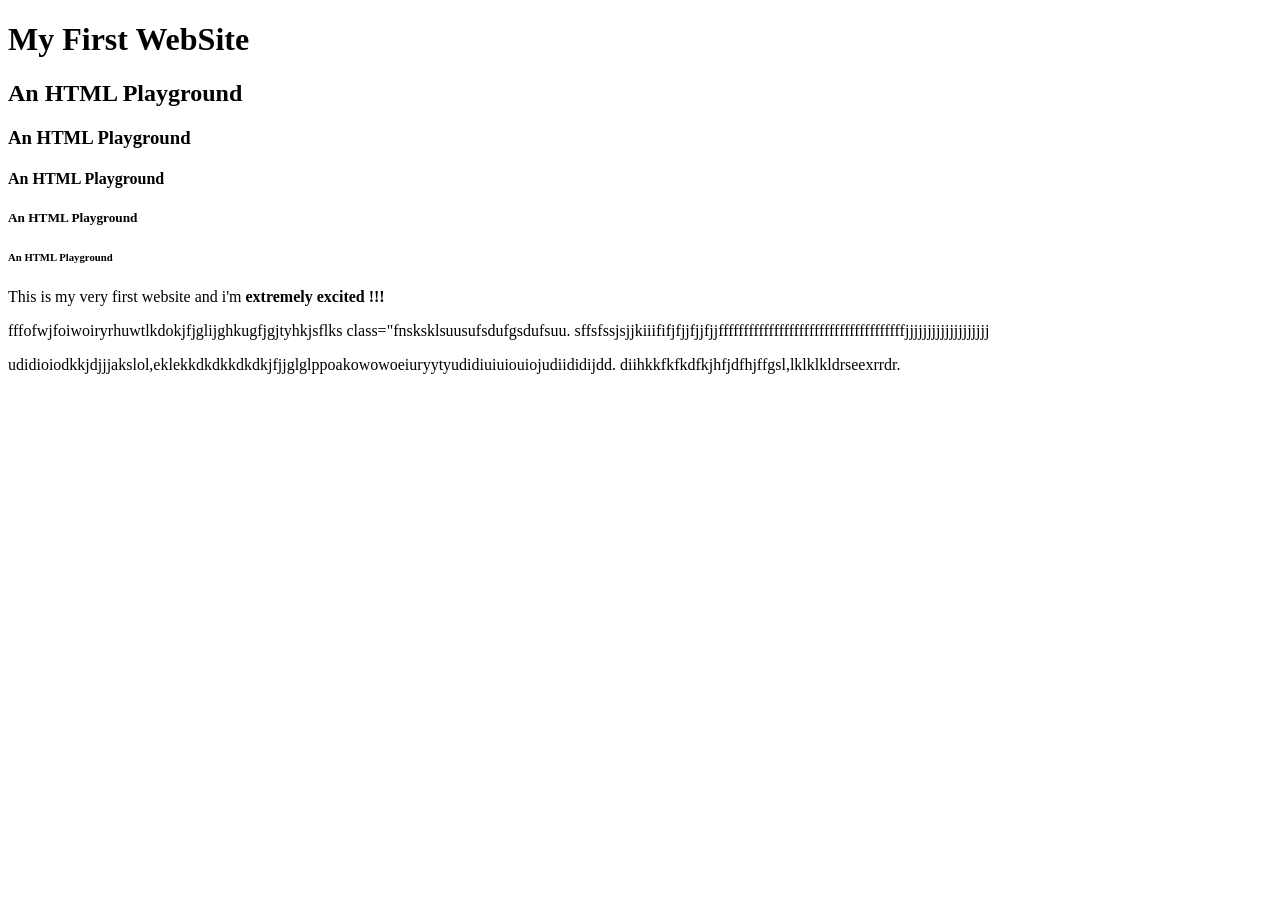
==== index.html @ 262865ce "Initial commit" ====
<!DOCTYPE html>
<html>
    <head>
        <meta charset="utf-8">
        <meta name="viewport" content="width=device-width, initial-scale=1">
        <title>My First Website</title>
    </head>
    <body>
        <h1>My First WebSite</h1>
        <h2>An HTML Playground</h2>
        <h3>An HTML Playground</h3>
        <h4>An HTML Playground</h4>
        <h5>An HTML Playground</h5>
        <h6>An HTML Playground</h6>

        This is my very first website and i'm <b>extremely excited !!!</b>

        <p>
            fffofwjfoiwoiryrhuwtlkdokjfjglijghkugfjgjtyhkjsflks class="fnsksklsuusufsdufgsdufsuu.
            sffsfssjsjjkiiififjfjjfjjfjjfffffffffffffffffffffffffffffffffffffjjjjjjjjjjjjjjjjjjj
        </p>

        <p>
            udidioiodkkjdjjjakslol,eklekkdkdkkdkdkjfjjglglppoakowowoeiuryytyudidiuiuiouiojudiididijdd.
            diihkkfkfkdfkjhfjdfhjffgsl,lklklkldrseexrrdr.
        </p>

    </body>
</html>
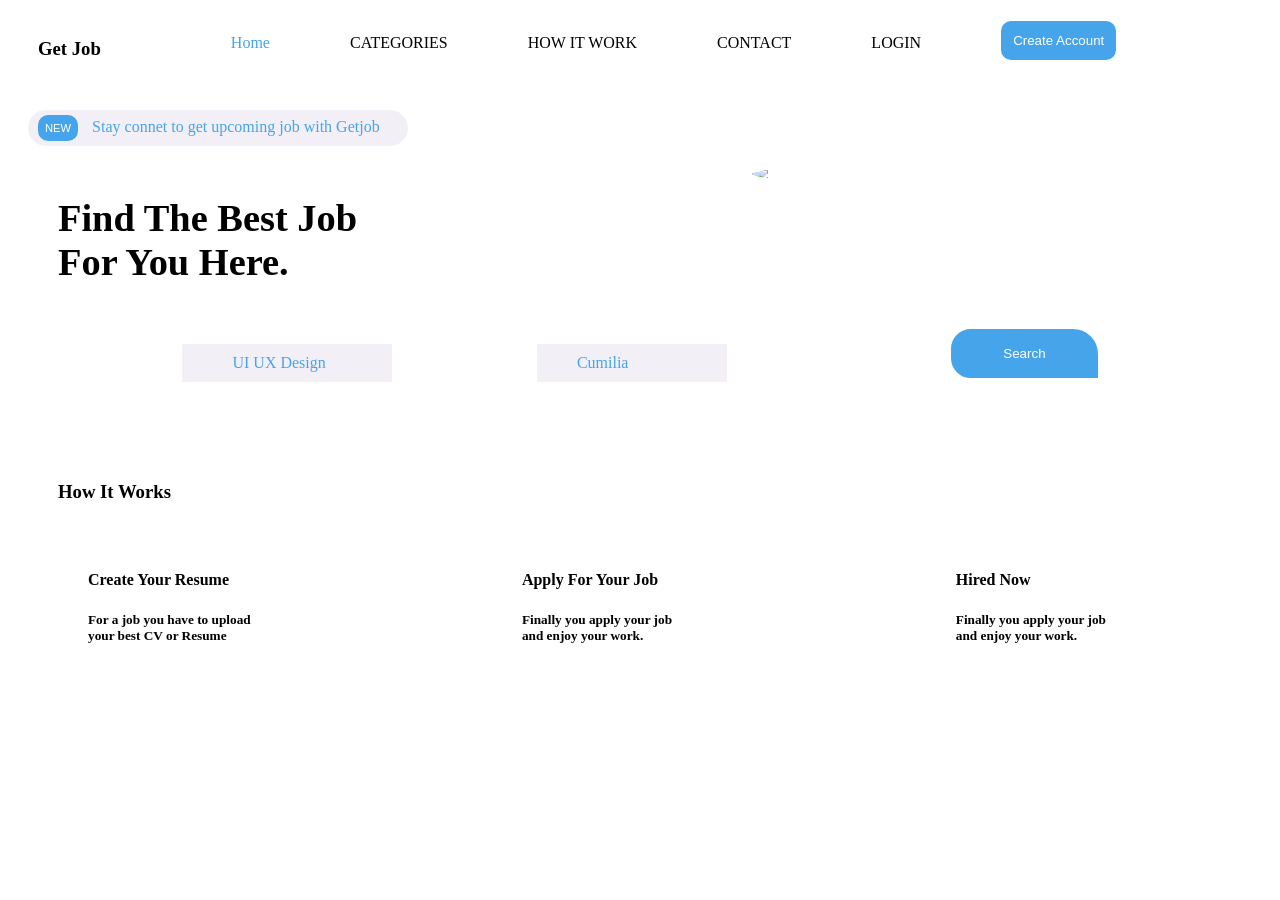
==== commit 1dacbac0: "Renamed files" ====
--- a/index.html
+++ b/index.html
@@ -1,33 +1,67 @@
 <!DOCTYPE html>
-<html>
+<html lang="en">
     <head>
-        <meta charset="utf-8">
-        <meta name="viewport" content="width=device-width, initial-scale=1">
-        <title>My First Website</title>
+        <meta charset="UTF-8">
+        <meta http-equiv="X-UA-Compatible" content="IE=edge">
+        <meta name="viewport" content="width=device-width, initial-scale=1.0">
+        
+        <title>Document</title>
+        <link rel="stylesheet" href="./style.css">
     </head>
     <body>
-        <h1>My First WebSite</h1>
-        <h2>An HTML Playground</h2>
-        <h3>An HTML Playground</h3>
-        <h4>An HTML Playground</h4>
-        <h5>An HTML Playground</h5>
-        <h6>An HTML Playground</h6>
+        <nav>
+            <h3 class="get-j">Get Job</h3>
+            <ul class="right-menu">
+                <li class="home-p"><a href="#"></a>Home</a></li>
+                <li><a href="#"></a>CATEGORIES</a></li>
+                <li><a href="#"></a>HOW IT WORK</a></li>
+                <li><a href="#"></a>CONTACT</a></li>
+                <li><a href="#"></a>LOGIN</a></li>
+                <li><button class="create-account">Create Account</button></li>
+            </ul>
+         </nav>
 
-        This is my very first website and i'm <b>extremely excited !!!</b>
+         <div class="new-button-nav">
+             <div class="flex-container">
+                <button class="new-button">NEW</button>
+                <a class="new-para">Stay connet to get upcoming job with Getjob</a>
+             </div>
+            </div>
 
-        <p>
-            fffofwjfoiwoiryrhuwtlkdokjfjglijghkugfjgjtyhkjsflks class="fnsksklsuusufsdufgsdufsuu.
-            sffsfssjsjjkiiififjfjjfjjfjjfffffffffffffffffffffffffffffffffffffjjjjjjjjjjjjjjjjjjj
-        </p>
+            <div>
+                <img class="wrapper" src="img/lady.jpg">
+            </div>
+                 <p>
+                    <div class="find-job">  
+                         <h1>Find The Best Job <br />For You Here.</h1>
+                    </div>
+                
+                 </p>
+                 <ul class="extra">
+                     <li class="flex-ui flex-basis">UI UX Design</li>
+                     <li class="flex-cu flex-basis">Cumilia</li>
+                     <li><button class="search">Search</button></li>
+                 </ul>
 
-        <p>
-            udidioiodkkjdjjjakslol,eklekkdkdkkdkdkjfjjglglppoakowowoeiuryytyudidiuiuiouiojudiididijdd.
-            diihkkfkfkdfkjhfjdfhjffgsl,lklklkldrseexrrdr.
-        </p>
+                 <p>
+                     <div class="start-work">
+                     <h3>How It Works</h3>
+                    </div>
+                 </p>
 
-    </body>
-</html>
+                 <ul class="apply">
+                     <li class="flex-cr"><strong>Create Your Resume</strong><p><h5>For a job you have to upload<br>your best CV or Resume</h5></p></li>
+                     <li class="flex-job"><strong>Apply For Your Job</strong><p><h5>Finally you apply your job<br>and enjoy your work.</h5></p></li>
+                     <li class="flex-hired"><strong>Hired Now</strong><p><h5>Finally you apply your job<br>and enjoy your work.</h5></p></li></li>
+                 </ul>
 
 
+                 
+                 
+            
 
+        
+             
+    </body>
 
+</html>
--- a/style.css
+++ b/style.css
@@ -0,0 +1,165 @@
+nav{
+    display: flex;
+}
+
+.logo{
+    font-size: 2em; 
+    flex: 3;
+    padding: 20px;
+ }
+ 
+ .right-menu{
+    list-style-type: none;
+    flex: 10;   
+    display: flex;
+    padding: 7px 20px;
+}
+ 
+ p{
+    margin: 0 !important;
+
+ }
+
+ ul li{
+    padding-left: 80px;
+}
+
+li a{
+    text-decoration: none;
+    color: black;
+    font-size: 1.2em;
+    font-weight: 700;
+}
+
+.home-p{
+    color: #46a4ea;
+}
+li a:hover{
+    color: #46a4ea;
+}
+
+.get-j{
+    margin: 30px;
+}
+
+button{
+    background: #46a4ea;
+    padding: 10px;
+    border-radius: 10px;
+    border: 2px solid #46a4ea;
+    margin-top: -30px;
+    color: white;
+}
+
+.search{
+    padding: 15px 50px 15px 50px;
+    border-radius: 20px 25px 0px 20px;
+}
+
+.new-button{
+    border-radius: 50px;
+    font-size: 0.7em;
+    padding: 5px !important;
+    margin: 5px 10px 5px 10px;
+    /* Curve time !!!!!!!!!! */
+    border-radius: 10px 10px 10px 10px;
+}
+
+
+/* Colors */
+.white-text{
+    color:white !important;
+}
+
+.white-bg{
+    background: white !important;
+}
+
+.color-bg{
+     background-color: rgba(159, 143, 188, 0.137) !important;
+}
+.left-menu{
+    list-style-type: none;
+    flex: 10;   
+    text-align:left;
+    padding: 10px 10px;
+    color: #46a4ea;
+}
+
+.find-job{
+    margin: 50px;
+    font-size: larger;
+}
+
+.flex-container{
+    background-color: rgba(159, 143, 188, 0.137);
+    /* margin: 20px;*/
+    width: 380px;
+    margin: 20px;
+    border-radius: 35px;
+     /* Curve time !!!!!!!!!! */
+     /* border-radius: 10px 10px 10px 10px; */
+}
+
+.wrapper {
+    width: 250px;
+    border-radius: 200%;
+    float:right;
+    margin-right: 270px;
+
+}
+.new-button-nav{
+    width: 450px;
+
+}
+
+.new-para{
+    color: #46a4ea;
+}
+
+.flex-ui{
+    color: #46a4ea;
+    background-color: rgba(159, 143, 188, 0.137); 
+    padding: 10px 10px 10px 50px;
+    width: 150px;
+}
+
+.flex-cu{ 
+    color: #46a4ea;
+    background-color: rgba(159, 143, 188, 0.137); 
+    padding: 10px 20px 10px 40px;
+    width: 130px;
+}   
+.p{
+    padding: 50px;
+    font-size: 100px;
+}
+
+.extra {
+    list-style-type: none;
+    margin:20px;
+    padding: 10px;
+    display: flex;
+    justify-content: space-evenly;
+}
+
+.start-work{
+    margin-top: 20px; 
+    padding:  50px; 
+}
+
+.apply{
+    list-style-type: none;
+    margin: -10px;
+    padding: 10px;
+    display: flex;
+    justify-content:space-between;
+    justify-content: flex-start;
+}
+.flex-cr{
+    flex-basis: 28%;
+}
+
+.flex-job{
+    flex-basis: 28%;
+}
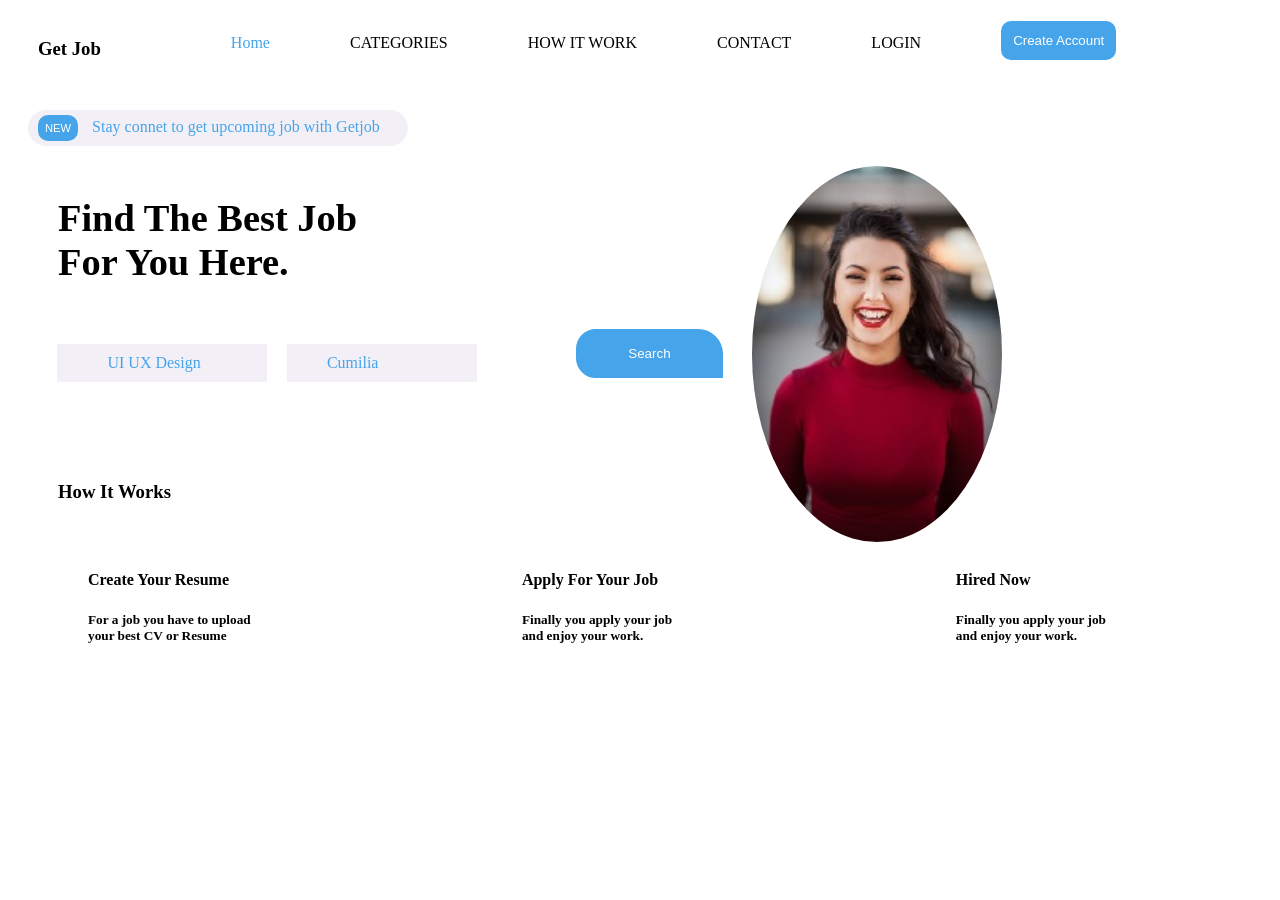
==== commit b9ff39f9: "Worked on image" ====
--- a/index.html
+++ b/index.html
@@ -29,7 +29,7 @@
             </div>
 
             <div>
-                <img class="wrapper" src="img/lady.jpg">
+                <img class="wrapper" src="./IMG/lady.jpg">
             </div>
                  <p>
                     <div class="find-job">  
